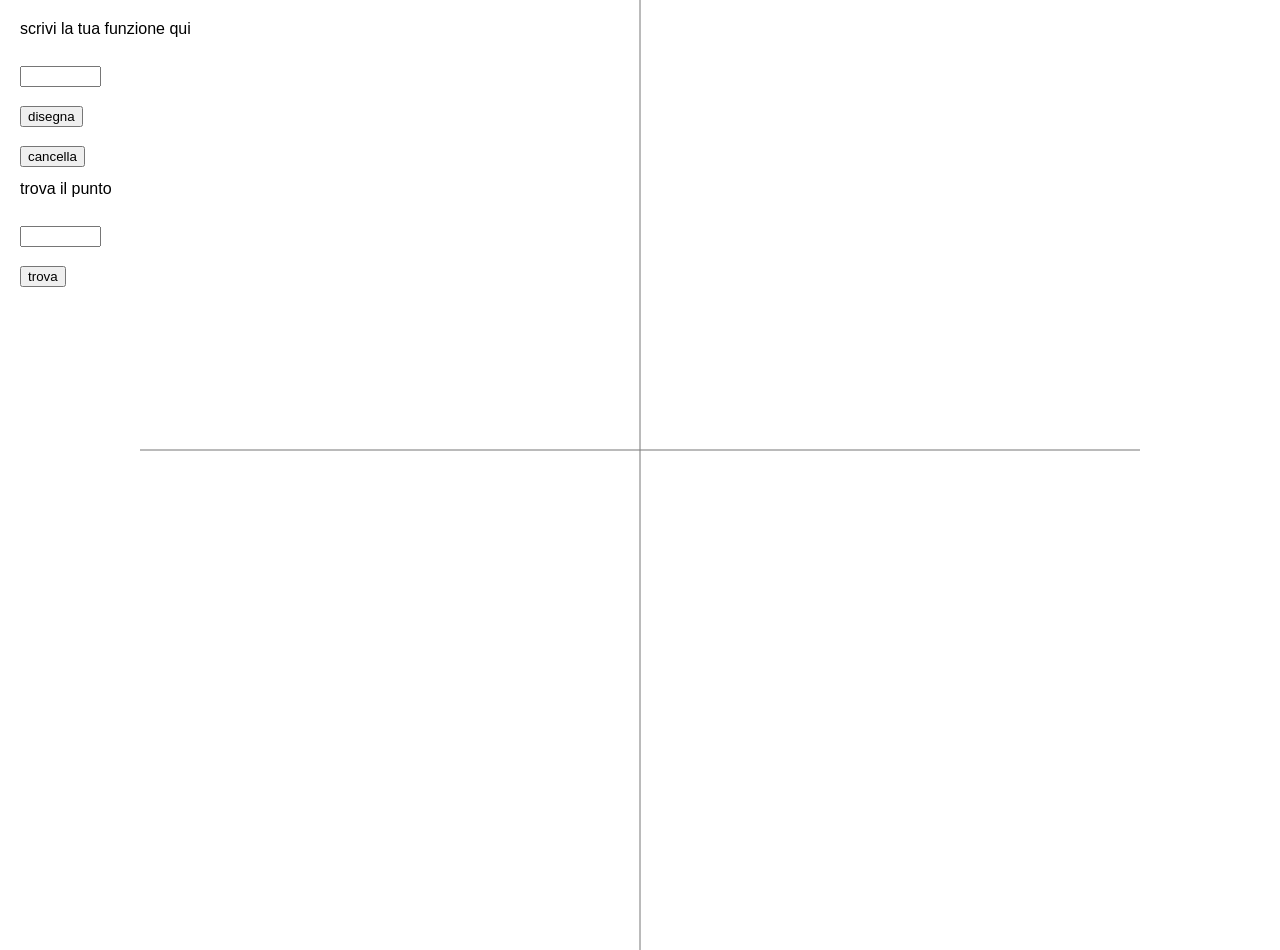
==== funzione.html @ 7d27c7db "Add files via upload" ====
<!DOCTYPE html>
<html lang="en">
<head>
    <meta charset="UTF-8">
    <meta name="viewport" content="width=device-width, initial-scale=1.0">
    <title>La mia pagina</title>
    <link rel="stylesheet" href="function.css">
</head>
<body>
    <canvas id="turtle" width="1000" height="1000"></canvas>
    <script src = "function.js"></script>
    <label for="name">scrivi la tua funzione qui</label>

<input
  type="text"
  id="funzione"
  name="name"
  required
  size="8" />
  <button class="draw-btn" onclick="disegnafunzione(), recuperaValore()">disegna</button>
  <button class="clear-btn" onclick="clearCanvas()">cancella</button>

  <label for="punto">trova il punto</label>

<input
  type="text"
  id="punto"
  name="punto"
  required
  size="8" />

    <button class="find-btn" onclick="findpoint(recuperaValorex())">trova</button>
</body>
</html>
---- function.css ----
html, body {
  margin: 0;
  padding: 0;
  width: 100%;
  height: 100%;
}

body {
  position: relative;
  width: 100%;
  height: 100%;
  display: flex;
  align-items: center;
  justify-content: center;
}

canvas {
  position: absolute;
  top: 50%;
  left: 50%;
  transform: translate(-50%, -50%);
}

label {
  position: absolute;
  left: 20px;
  top: 20px;
  display: block;
  font:
    1rem "Fira Sans",
    sans-serif;
}

label[for="punto"] {
  top: 180px;
}

input {
  position: absolute;
  left: 20px;
  display: block;
  margin: 0.4rem 0;
}

#funzione {
  top: 60px;
}

#punto {
  top: 220px;
}

button {
  position: absolute;
  left: 20px;
  display: block;
  margin: 0.4rem 0;
}

.draw-btn {
  top: 100px;
}

.clear-btn {
  top: 140px;
}

.find-btn {
  top: 260px;
}
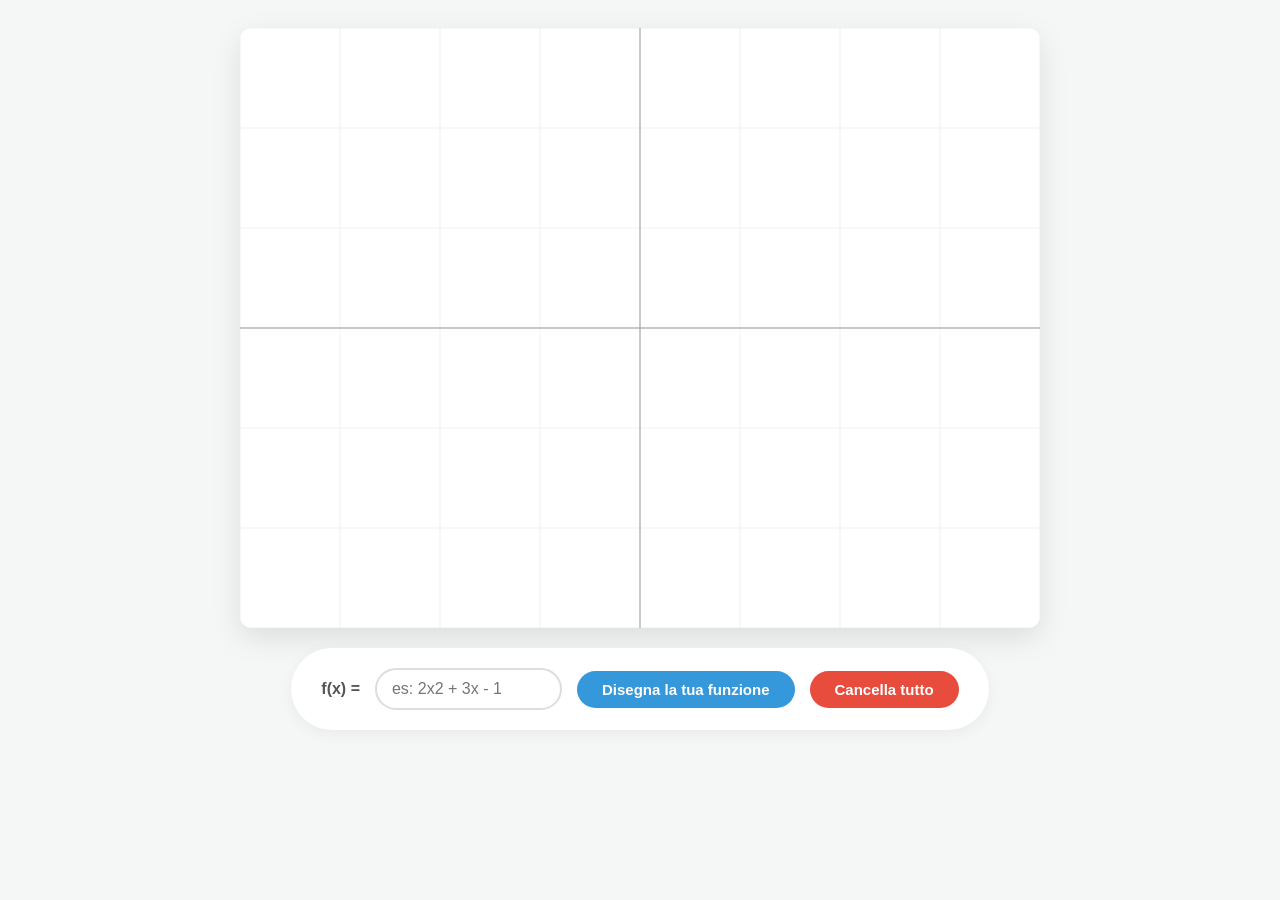
==== commit 7fafd781: "Update funzione.html" ====
--- a/funzione.html
+++ b/funzione.html
@@ -1,34 +1,108 @@
 <!DOCTYPE html>
-<html lang="en">
+<html lang="it">
 <head>
     <meta charset="UTF-8">
     <meta name="viewport" content="width=device-width, initial-scale=1.0">
-    <title>La mia pagina</title>
-    <link rel="stylesheet" href="function.css">
+    <title>Grafico Funzioni Elegante</title>
+    <style>
+        body {
+            font-family: 'Segoe UI', Tahoma, Geneva, Verdana, sans-serif;
+            background-color: #f4f7f6;
+            display: flex;
+            flex-direction: column;
+            align-items: center;
+            padding: 20px;
+            color: #333;
+        }
+
+        #canvas-container {
+            box-shadow: 0 10px 30px rgba(0,0,0,0.1);
+            border-radius: 12px;
+            overflow: hidden;
+            background: white;
+            margin-bottom: 20px;
+        }
+
+        canvas {
+            display: block;
+            max-width: 100%;
+            height: auto;
+        }
+
+        .controls {
+            background: white;
+            padding: 20px 30px;
+            border-radius: 50px;
+            box-shadow: 0 4px 15px rgba(0,0,0,0.05);
+            display: flex;
+            gap: 15px;
+            align-items: center;
+        }
+
+        input[type="text"] {
+            border: 2px solid #ddd;
+            padding: 10px 15px;
+            border-radius: 25px;
+            outline: none;
+            transition: border-color 0.3s;
+            font-size: 16px;
+        }
+
+        input[type="text"]:focus {
+            border-color: #3498db;
+        }
+
+        button {
+            cursor: pointer;
+            border: none;
+            padding: 10px 25px;
+            border-radius: 25px;
+            font-weight: 600;
+            transition: all 0.3s;
+            font-size: 15px;
+        }
+
+        .draw-btn {
+            background-color: #3498db;
+            color: white;
+        }
+
+        .draw-btn:hover {
+            background-color: #2980b9;
+            transform: translateY(-2px);
+        }
+
+        .clear-btn {
+            background-color: #e74c3c;
+            color: white;
+        }
+
+        .clear-btn:hover {
+            background-color: #c0392b;
+            transform: translateY(-2px);
+        }
+
+        label {
+            font-weight: bold;
+            color: #555;
+        }
+    </style>
 </head>
 <body>
-    <canvas id="turtle" width="1000" height="1000"></canvas>
-    <script src = "function.js"></script>
-    <label for="name">scrivi la tua funzione qui</label>
 
-<input
-  type="text"
-  id="funzione"
-  name="name"
-  required
-  size="8" />
-  <button class="draw-btn" onclick="disegnafunzione(), recuperaValore()">disegna</button>
-  <button class="clear-btn" onclick="clearCanvas()">cancella</button>
+    <div id="canvas-container">
+        <canvas id="turtle" width="800" height="600"></canvas>
+    </div>
 
-  <label for="punto">trova il punto</label>
+    <div class="controls">
+        <label for="funzione">f(x) =</label>
+        <input type="text" id="funzione" placeholder="es: 2x2 + 3x - 1" size="15" />
+        
+        <button class="draw-btn" onclick="disegnafunzione()">Disegna la tua funzione</button>
+        
+        <button class="clear-btn" onclick="clearCanvas()">Cancella tutto</button>
+    </div>
 
-<input
-  type="text"
-  id="punto"
-  name="punto"
-  required
-  size="8" />
-
-    <button class="find-btn" onclick="findpoint(recuperaValorex())">trova</button>
+    <script src="function.js"></script>
 </body>
-</html>+</html>
